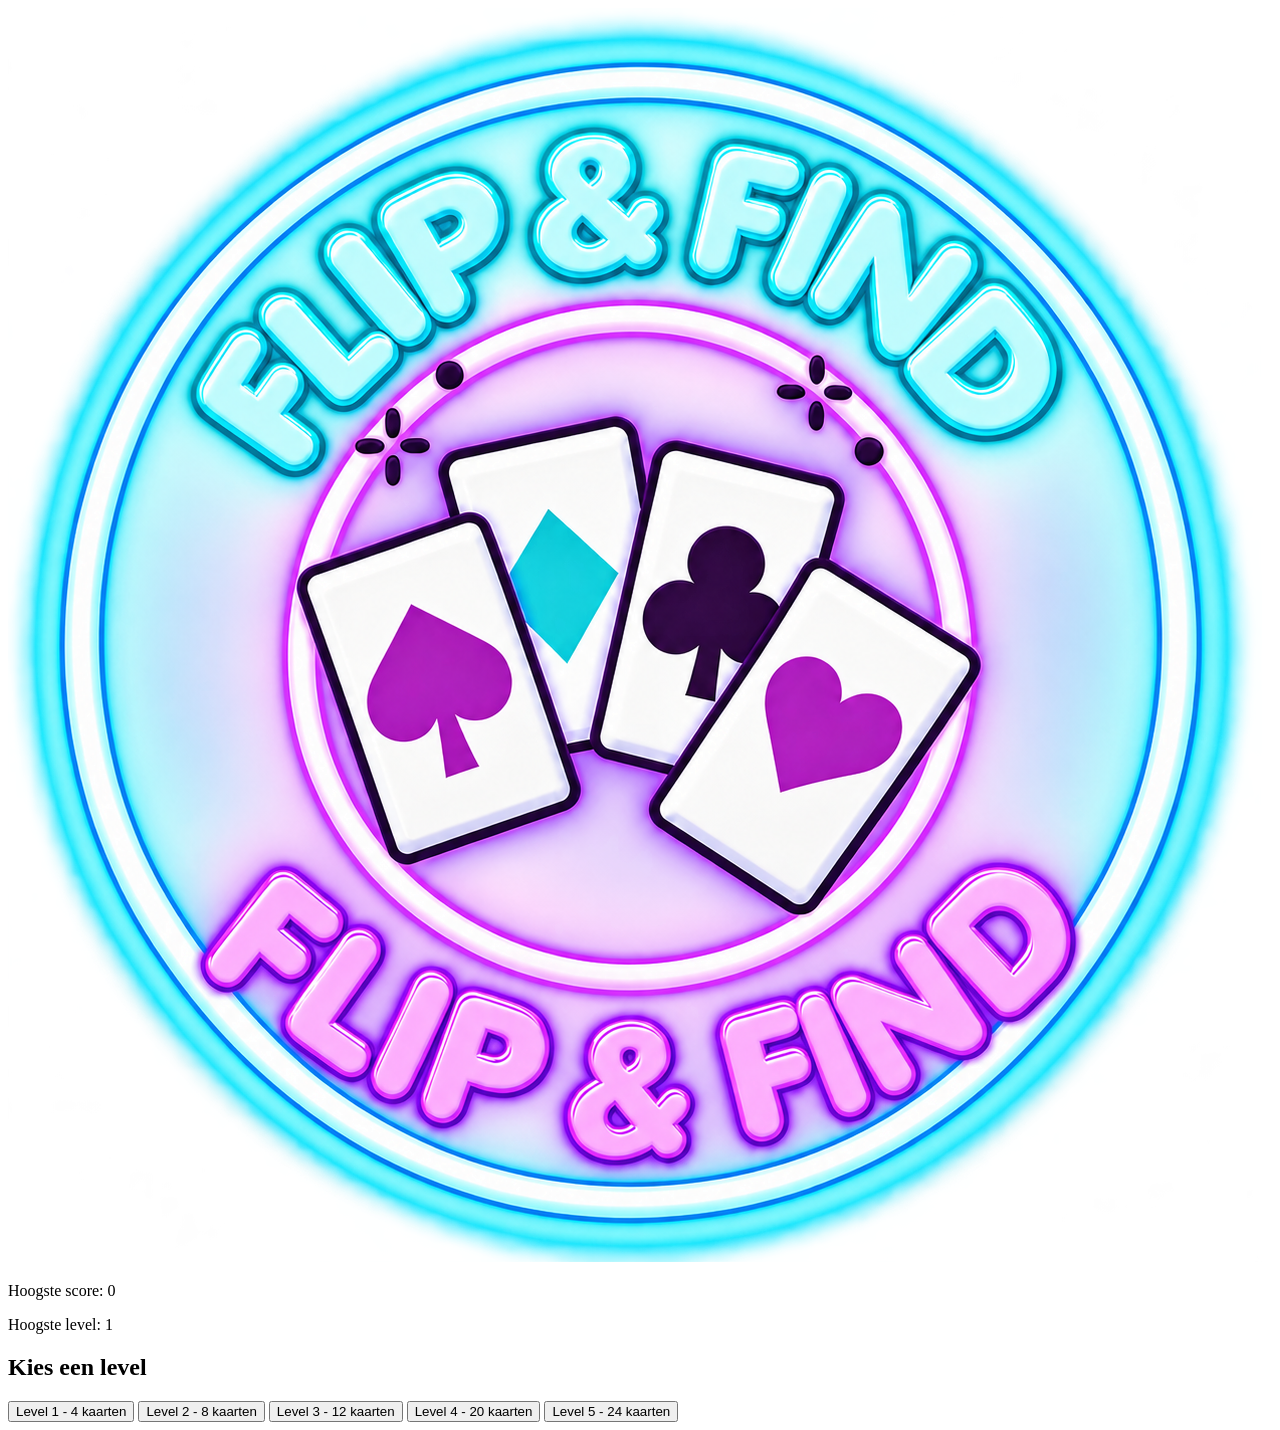
==== index.html @ c13c7068 "Update index.html" ====
<!DOCTYPE html>
<html lang="nl">
<head>
  <meta charset="UTF-8">
  <meta name="viewport" content="width=device-width, initial-scale=1.0">
  <title>Flip &amp; Find</title>
  <link rel="stylesheet" href="style.css">
  <script src="script.js" defer></script>
</head>
<body>

  <section id="homePagina">
    <img class="logo" src="images/logo.png" alt="Flip & Find logo">

    <div class="record">
      <p>Hoogste score: <span id="hoogsteScore">0</span></p>
      <p>Hoogste level: <span id="hoogsteLevel">1</span></p>
    </div>

    <h2>Kies een level</h2>
    <button class="levelKnop" data-level="1">Level 1 - 4 kaarten</button>
    <button class="levelKnop" data-level="2">Level 2 - 8 kaarten</button>
    <button class="levelKnop" data-level="3">Level 3 - 12 kaarten</button>
    <button class="levelKnop" data-level="4">Level 4 - 20 kaarten</button>
    <button class="levelKnop" data-level="5">Level 5 - 24 kaarten</button>
  </section>

  <section id="spelPagina" hidden>
    <img class="logo" src="images/logo.png" alt="Flip & Find logo">
    <h1 id="levelTitel">Level 1</h1>

    <div class="record">
      <p>Zetten: <span id="zetten">0</span></p>
      <p>Tijd: <span id="tijd">60</span> seconden</p>
    </div>

    <div id="bord"></div>
    <p id="bericht"></p>

    <button id="pauzeKnop">Pauze</button>
    <button id="volgendeKnop" hidden>Volgend level</button>
    <button id="terugKnop">Terug naar levels</button>
  </section>

</body>
</html>
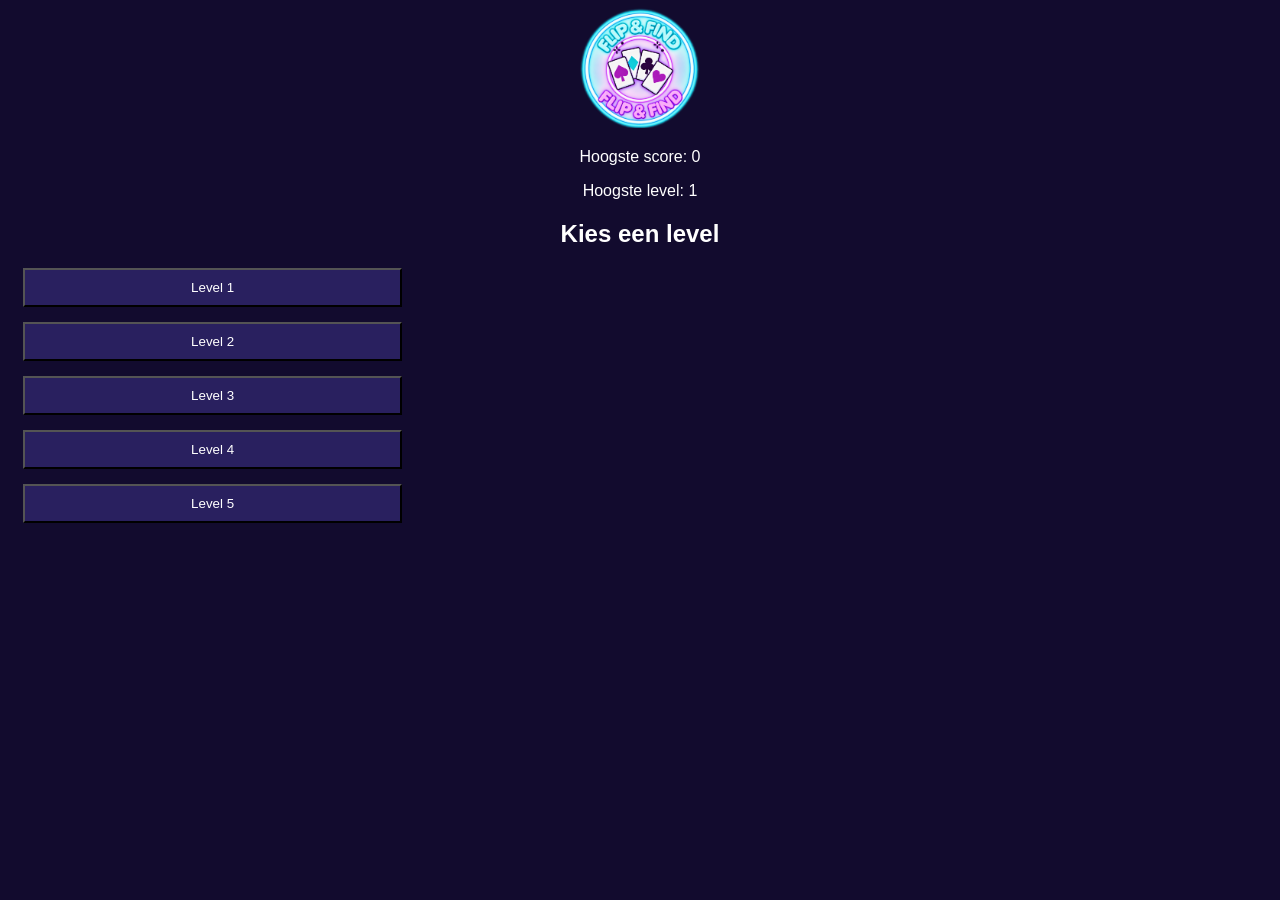
==== commit 202de1c8: "Update index.html" ====
--- a/index.html
+++ b/index.html
@@ -18,11 +18,11 @@
     </div>
 
     <h2>Kies een level</h2>
-    <button class="levelKnop" data-level="1">Level 1 - 4 kaarten</button>
-    <button class="levelKnop" data-level="2">Level 2 - 8 kaarten</button>
-    <button class="levelKnop" data-level="3">Level 3 - 12 kaarten</button>
-    <button class="levelKnop" data-level="4">Level 4 - 20 kaarten</button>
-    <button class="levelKnop" data-level="5">Level 5 - 24 kaarten</button>
+    <button class="levelKnop" data-level="1">Level 1 </button>
+    <button class="levelKnop" data-level="2">Level 2 </button>
+    <button class="levelKnop" data-level="3">Level 3 </button>
+    <button class="levelKnop" data-level="4">Level 4 </button>
+    <button class="levelKnop" data-level="5">Level 5 </button>
   </section>
 
   <section id="spelPagina" hidden>
@@ -37,9 +37,11 @@
     <div id="bord"></div>
     <p id="bericht"></p>
 
-    <button id="pauzeKnop">Pauze</button>
-    <button id="volgendeKnop" hidden>Volgend level</button>
-    <button id="terugKnop">Terug naar levels</button>
+<div class="spelKnoppen">
+  <button id="pauzeKnop">⏸️</button>
+  <button id="volgendeKnop" hidden>⏩️</button>
+  <button id="terugKnop">⏪️</button>
+</div>
   </section>
 
 </body>
--- a/style.css
+++ b/style.css
@@ -0,0 +1,58 @@
+body {
+  background-color: #120b2e;
+  color: white;
+  text-align: center;
+  font-family: Arial;
+}
+
+.logo {
+  width: 120px;
+}
+
+button {
+  background-color: #29205f;
+  color: white;
+  padding: 10px;
+}
+button{
+    display:block;
+    margin: 15px;
+    width: 30%;
+}
+button:first-child{
+    background: #29205f;
+    color: white;
+}
+button:nth-child(2){
+    background: #29205f;
+    color: white;
+}
+button:nth-child(3){
+    background: #29205f;
+    color: white;
+}
+button:nth-child(4){
+    background: #29205f;
+    color: white;
+}
+button:nth-child(5){
+    background: #29205f;
+    color: white;
+}
+
+#bord {
+  display: grid;
+  grid-template-columns: 65px 65px 65px 65px;
+  gap: 8px;
+  justify-content: center;
+}
+
+.kaart {
+  height: 65px;
+  font-size: 25px;
+  background-color: #182f66;
+}
+
+.kaart.gevonden {
+  background-color: #c6a4d8;
+}
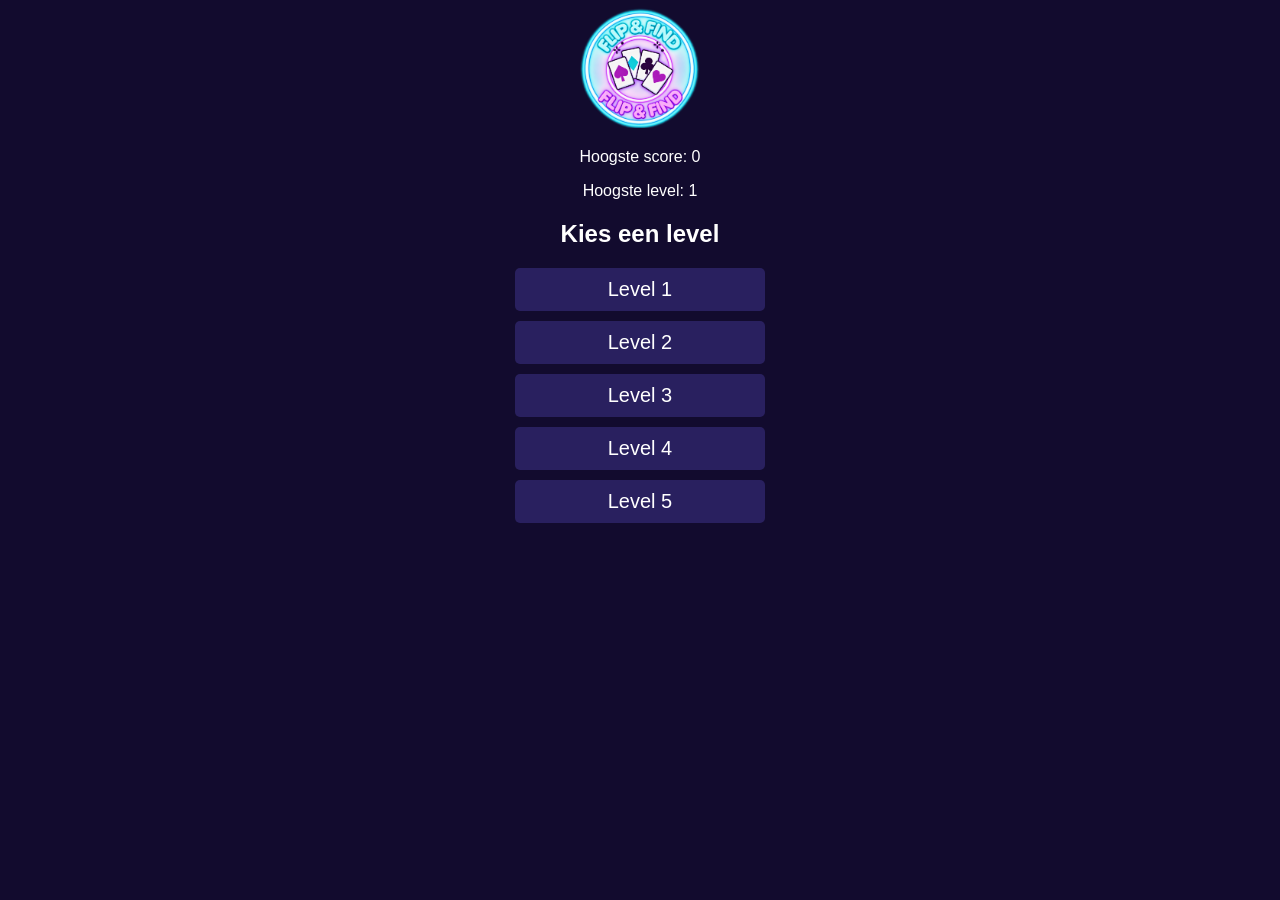
==== commit b6331771: "Update index.html" ====
--- a/index.html
+++ b/index.html
@@ -38,9 +38,9 @@
     <p id="bericht"></p>
 
 <div class="spelKnoppen">
+  <button id="terugKnop">⏪️</button>
   <button id="pauzeKnop">⏸️</button>
   <button id="volgendeKnop" hidden>⏩️</button>
-  <button id="terugKnop">⏪️</button>
 </div>
   </section>
 
--- a/style.css
+++ b/style.css
@@ -13,31 +13,37 @@
   background-color: #29205f;
   color: white;
   padding: 10px;
+  width: 200px;
+  font-size: 20px;
+  border: none;
+  border-radius: 5px;
+  cursor: pointer;  
 }
-button{
-    display:block;
-    margin: 15px;
-    width: 30%;
+.levelKnop {
+  display: block;
+  width: 250px;
+  margin: 10px auto;
 }
-button:first-child{
-    background: #29205f;
-    color: white;
+
+#levels button {
+  display: block;
+  width: 150%;
+  margin: 15px auto;
 }
-button:nth-child(2){
-    background: #29205f;
-    color: white;
+
+.spelKnoppen {
+  display: flex;
+  justify-content: center;
+  gap: 10px;
 }
-button:nth-child(3){
-    background: #29205f;
-    color: white;
+
+.spelKnoppen button {
+  width: auto;
+  margin: 0;
 }
-button:nth-child(4){
-    background: #29205f;
-    color: white;
-}
-button:nth-child(5){
-    background: #29205f;
-    color: white;
+
+[hidden] {
+  display: none;
 }
 
 #bord {
@@ -48,7 +54,9 @@
 }
 
 .kaart {
+  width: 65px;
   height: 65px;
+  padding: 0;
   font-size: 25px;
   background-color: #182f66;
 }
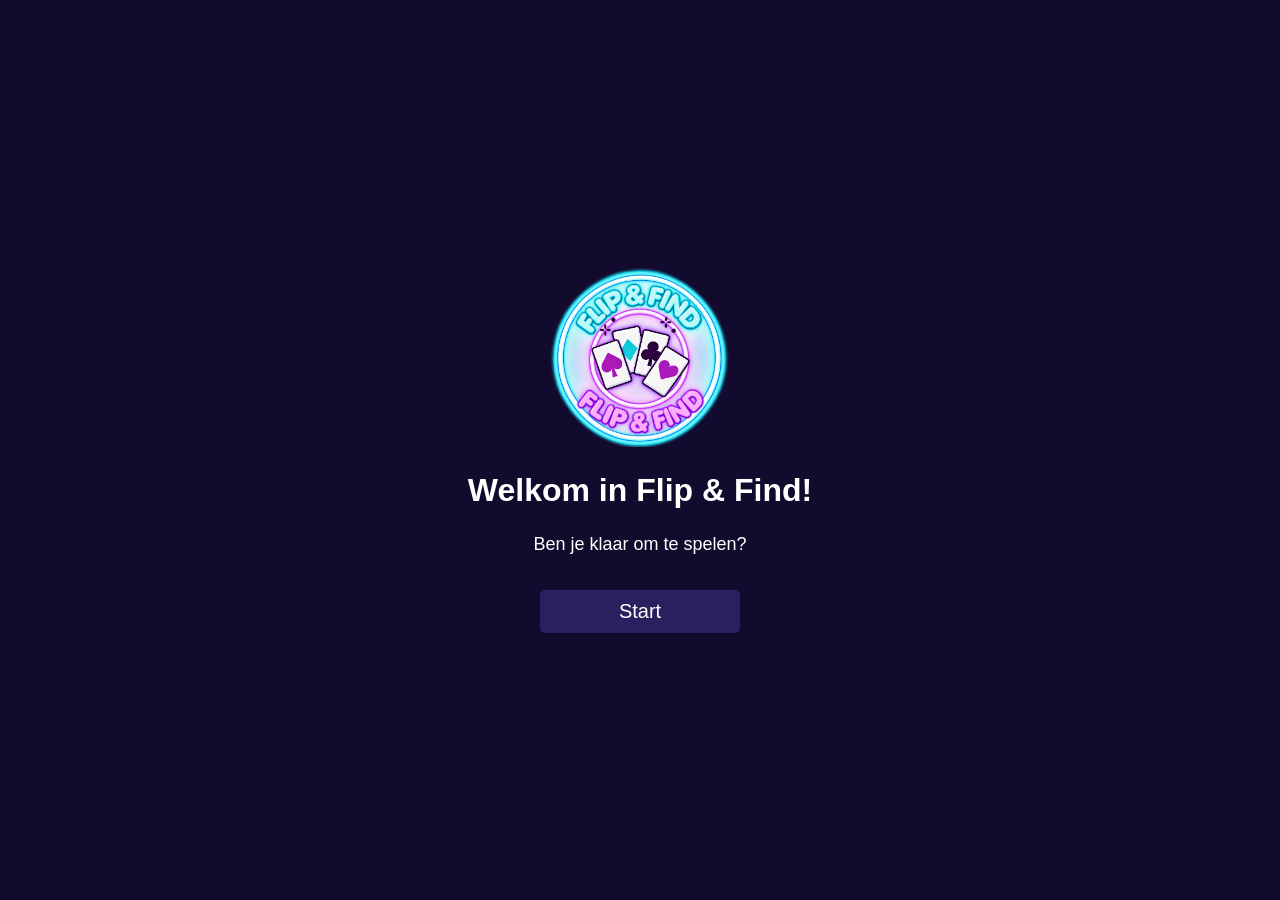
==== commit f47652be: "Update index.html" ====
--- a/index.html
+++ b/index.html
@@ -9,7 +9,17 @@
 </head>
 <body>
 
-  <section id="homePagina">
+  <section id="startPagina">
+    <img class="logo" src="images/logo.png" alt="Flip & Find logo">
+
+    <h1>Welkom in Flip &amp; Find!</h1>
+    <p>Ben je klaar om te spelen?</p>
+
+    <button id="startKnop">Start</button>
+  </section>
+
+
+  <section id="homePagina" hidden>
     <img class="logo" src="images/logo.png" alt="Flip & Find logo">
 
     <div class="record">
@@ -18,15 +28,17 @@
     </div>
 
     <h2>Kies een level</h2>
-    <button class="levelKnop" data-level="1">Level 1 </button>
-    <button class="levelKnop" data-level="2">Level 2 </button>
-    <button class="levelKnop" data-level="3">Level 3 </button>
-    <button class="levelKnop" data-level="4">Level 4 </button>
-    <button class="levelKnop" data-level="5">Level 5 </button>
+
+    <button class="levelKnop" data-level="1">Level 1</button>
+    <button class="levelKnop" data-level="2">Level 2</button>
+    <button class="levelKnop" data-level="3">Level 3</button>
+    <button class="levelKnop" data-level="4">Level 4</button>
+    <button class="levelKnop" data-level="5">Level 5</button>
   </section>
 
   <section id="spelPagina" hidden>
     <img class="logo" src="images/logo.png" alt="Flip & Find logo">
+
     <h1 id="levelTitel">Level 1</h1>
 
     <div class="record">
@@ -37,12 +49,12 @@
     <div id="bord"></div>
     <p id="bericht"></p>
 
-<div class="spelKnoppen">
-  <button id="terugKnop">⏪️</button>
-  <button id="pauzeKnop">⏸️</button>
-  <button id="volgendeKnop" hidden>⏩️</button>
-</div>
+    <div class="spelKnoppen">
+      <button id="terugKnop">⏪️</button>
+      <button id="pauzeKnop">⏸️</button>
+      <button id="volgendeKnop" hidden>⏩️</button>
+    </div>
   </section>
 
 </body>
-</html>+</html>
--- a/style.css
+++ b/style.css
@@ -1,12 +1,45 @@
+
 body {
   background-color: #120b2e;
   color: white;
   text-align: center;
-  font-family: Arial;
+  font-family: Arial, sans-serif;
+  margin: 0;
+}
+
+[hidden] {
+  display: none !important;
 }
 
 .logo {
   width: 120px;
+  max-width: 80%;
+}
+
+
+#startPagina {
+  min-height: 100vh;
+  display: flex;
+  flex-direction: column;
+  justify-content: center;
+  align-items: center;
+  gap: 15px;
+  padding: 20px;
+  box-sizing: border-box;
+}
+
+#startPagina .logo {
+  width: 180px;
+}
+
+#startPagina h1 {
+  font-size: 32px;
+  margin: 10px 0;
+}
+
+#startPagina p {
+  font-size: 18px;
+  margin: 0 0 10px;
 }
 
 button {
@@ -17,40 +50,48 @@
   font-size: 20px;
   border: none;
   border-radius: 5px;
-  cursor: pointer;  
+  cursor: pointer;
 }
+
+button:hover {
+  background-color: #40348a;
+}
+
+#startKnop {
+  margin-top: 10px;
+}
+
 .levelKnop {
   display: block;
   width: 250px;
+  max-width: 90%;
   margin: 10px auto;
 }
 
-#levels button {
-  display: block;
-  width: 150%;
-  margin: 15px auto;
+.record {
+  margin: 20px 0;
 }
 
 .spelKnoppen {
   display: flex;
   justify-content: center;
   gap: 10px;
+  margin: 20px 0;
 }
 
 .spelKnoppen button {
   width: auto;
+  min-width: 60px;
   margin: 0;
-}
-
-[hidden] {
-  display: none;
 }
 
 #bord {
   display: grid;
-  grid-template-columns: 65px 65px 65px 65px;
+  grid-template-columns: repeat(4, 65px);
   gap: 8px;
   justify-content: center;
+  margin: 20px auto;
+  padding: 0 10px;
 }
 
 .kaart {
@@ -63,4 +104,20 @@
 
 .kaart.gevonden {
   background-color: #c6a4d8;
-}+}
+
+@media (max-width: 380px) {
+  #bord {
+    grid-template-columns: repeat(4, 55px);
+    gap: 6px;
+  }
+
+  .kaart {
+    width: 55px;
+    height: 55px;
+  }
+
+  #startPagina h1 {
+    font-size: 26px;
+  }
+}
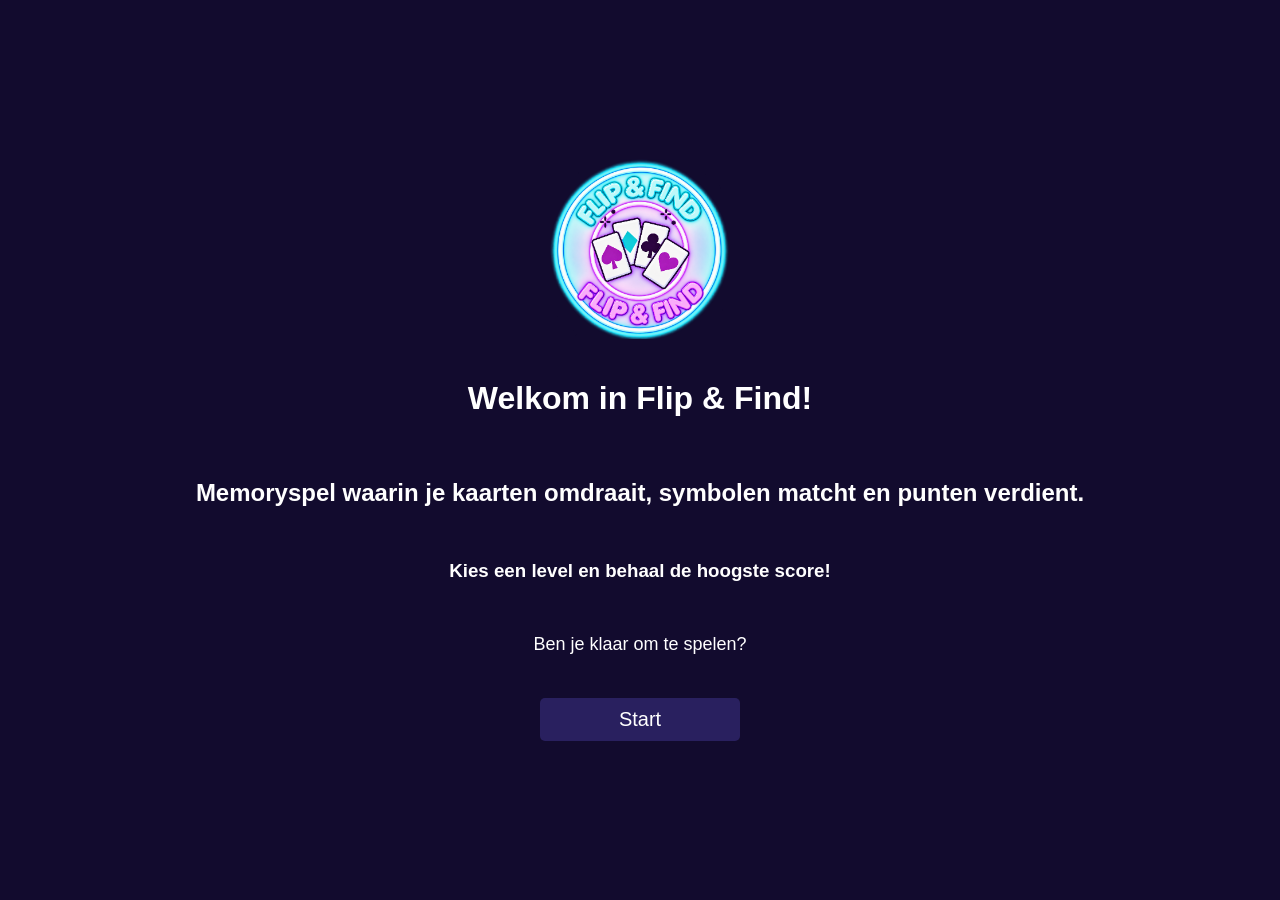
==== commit 24465291: "Update index.html" ====
--- a/index.html
+++ b/index.html
@@ -1,3 +1,4 @@
+
 <!DOCTYPE html>
 <html lang="nl">
 <head>
@@ -11,13 +12,12 @@
 
   <section id="startPagina">
     <img class="logo" src="images/logo.png" alt="Flip & Find logo">
-
     <h1>Welkom in Flip &amp; Find!</h1>
+    <H2>Memoryspel waarin je kaarten omdraait, symbolen matcht en punten verdient.</H2>
+    <H3>Kies een level en behaal de hoogste score!</H3>
     <p>Ben je klaar om te spelen?</p>
-
     <button id="startKnop">Start</button>
   </section>
-
 
   <section id="homePagina" hidden>
     <img class="logo" src="images/logo.png" alt="Flip & Find logo">
--- a/style.css
+++ b/style.css
@@ -16,6 +16,20 @@
   max-width: 80%;
 }
 
+button {
+  background-color: #29205f;
+  color: white;
+  padding: 10px;
+  width: 200px;
+  font-size: 20px;
+  border: none;
+  border-radius: 5px;
+  cursor: pointer;
+}
+
+button:hover {
+  background-color: #40348a;
+}
 
 #startPagina {
   min-height: 100vh;
@@ -34,27 +48,10 @@
 
 #startPagina h1 {
   font-size: 32px;
-  margin: 10px 0;
 }
 
 #startPagina p {
   font-size: 18px;
-  margin: 0 0 10px;
-}
-
-button {
-  background-color: #29205f;
-  color: white;
-  padding: 10px;
-  width: 200px;
-  font-size: 20px;
-  border: none;
-  border-radius: 5px;
-  cursor: pointer;
-}
-
-button:hover {
-  background-color: #40348a;
 }
 
 #startKnop {
@@ -82,7 +79,6 @@
 .spelKnoppen button {
   width: auto;
   min-width: 60px;
-  margin: 0;
 }
 
 #bord {
@@ -91,7 +87,6 @@
   gap: 8px;
   justify-content: center;
   margin: 20px auto;
-  padding: 0 10px;
 }
 
 .kaart {
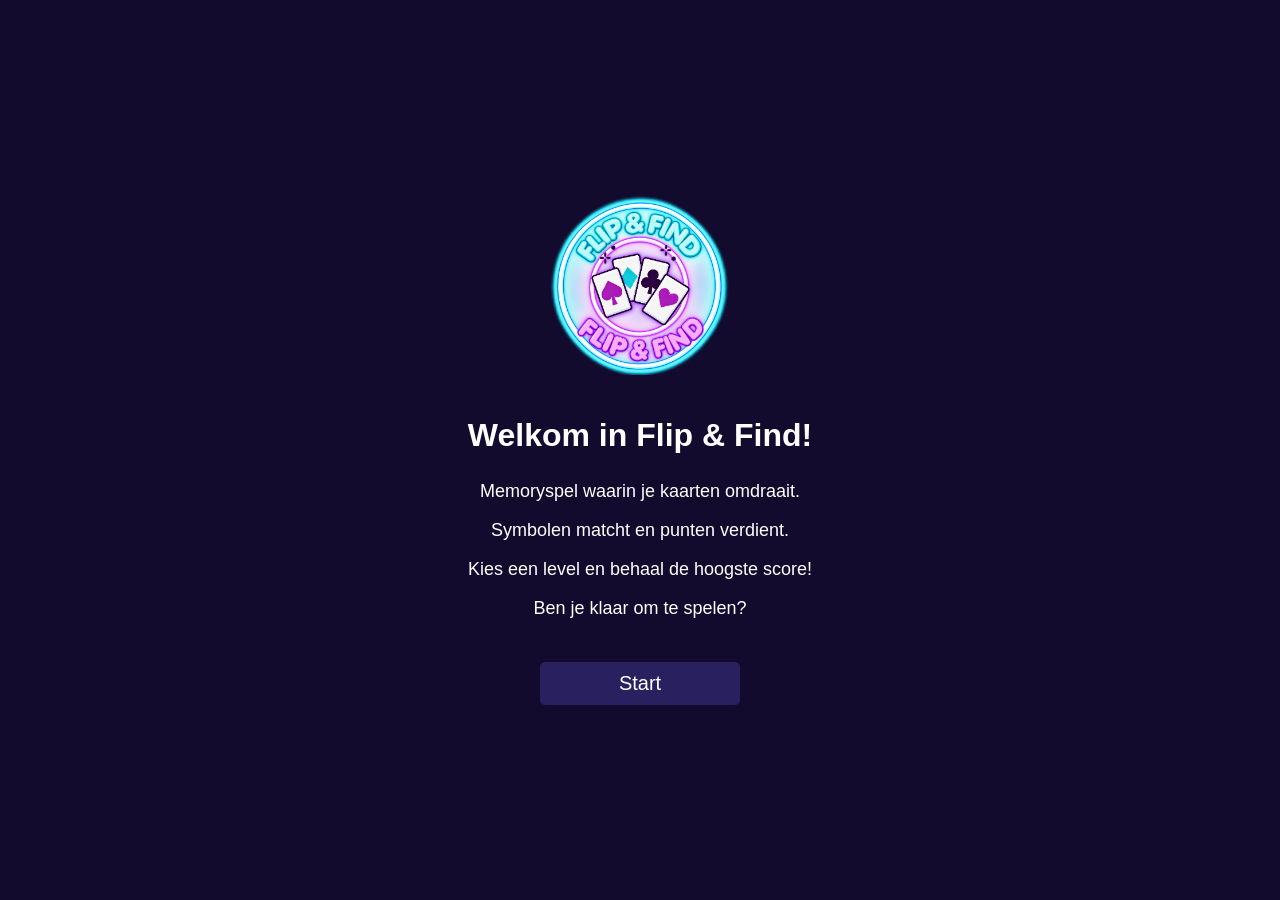
==== commit a5072e15: "Update index.html" ====
--- a/index.html
+++ b/index.html
@@ -1,4 +1,3 @@
-
 <!DOCTYPE html>
 <html lang="nl">
 <head>
@@ -12,10 +11,18 @@
 
   <section id="startPagina">
     <img class="logo" src="images/logo.png" alt="Flip & Find logo">
-    <h1>Welkom in Flip &amp; Find!</h1>
-    <H2>Memoryspel waarin je kaarten omdraait, symbolen matcht en punten verdient.</H2>
-    <H3>Kies een level en behaal de hoogste score!</H3>
-    <p>Ben je klaar om te spelen?</p>
+
+    <div class="welkom-container">
+      <h1>Welkom in Flip &amp; Find!</h1>
+
+      <div class="welkom-tekst">
+        <p>Memoryspel waarin je kaarten omdraait.</p>
+        <p>Symbolen matcht en punten verdient.</p>
+        <p>Kies een level en behaal de hoogste score!</p>
+        <p>Ben je klaar om te spelen?</p>
+      </div>
+    </div>
+
     <button id="startKnop">Start</button>
   </section>
 
@@ -50,9 +57,10 @@
     <p id="bericht"></p>
 
     <div class="spelKnoppen">
-      <button id="terugKnop">⏪️</button>
-      <button id="pauzeKnop">⏸️</button>
-      <button id="volgendeKnop" hidden>⏩️</button>
+      <button id="terugKnop" title="Terug naar levels">⏪</button>
+      <button id="pauzeKnop" title="Pauzeren">⏸️</button>
+      <button id="volgendeKnop" title="Volgend level" hidden>⏩</button>
+      <button id="geluidKnop" title="Geluid uitzetten">🔊</button>
     </div>
   </section>
 
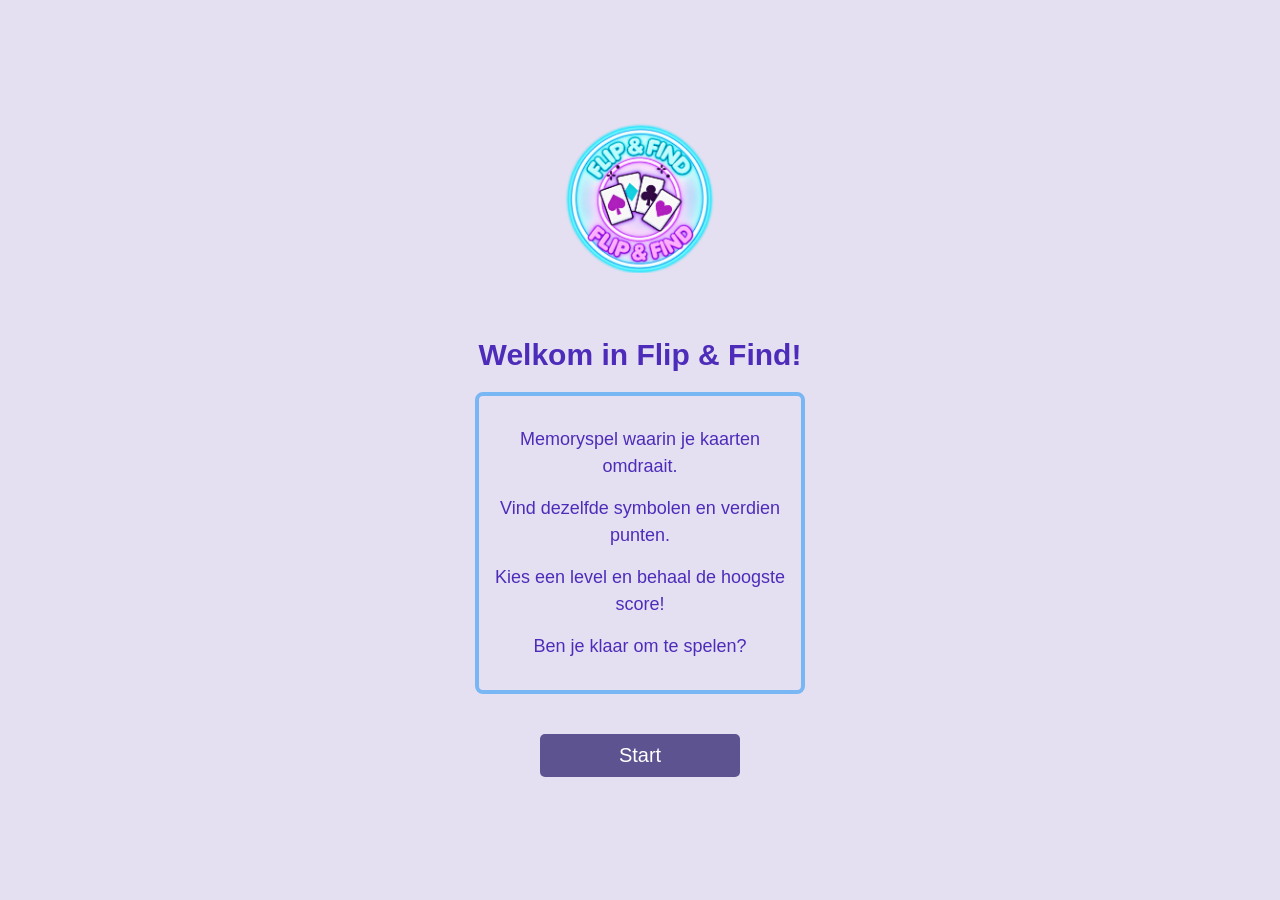
==== commit dd3fdd76: "Update index.html test" ====
--- a/index.html
+++ b/index.html
@@ -1,3 +1,4 @@
+
 <!DOCTYPE html>
 <html lang="nl">
 <head>
@@ -17,7 +18,7 @@
 
       <div class="welkom-tekst">
         <p>Memoryspel waarin je kaarten omdraait.</p>
-        <p>Symbolen matcht en punten verdient.</p>
+        <p>Vind dezelfde symbolen en verdien punten.</p>
         <p>Kies een level en behaal de hoogste score!</p>
         <p>Ben je klaar om te spelen?</p>
       </div>
@@ -41,6 +42,20 @@
     <button class="levelKnop" data-level="3">Level 3</button>
     <button class="levelKnop" data-level="4">Level 4</button>
     <button class="levelKnop" data-level="5">Level 5</button>
+
+    <button id="highscoresKnop">🏆 Hoogste scores</button>
+  </section>
+
+  <section id="highscoresPagina" hidden>
+    <img class="logo" src="images/logo.png" alt="Flip & Find logo">
+
+    <h1>🏆 Hoogste scores</h1>
+    <p>De beste 10 spelers van Flip &amp; Find</p>
+
+    <ol id="highscoreLijst"></ol>
+    <p id="geenScores">Er zijn nog geen scores opgeslagen.</p>
+
+    <button id="terugHighscoresKnop">Terug naar levels</button>
   </section>
 
   <section id="spelPagina" hidden>
@@ -50,11 +65,28 @@
 
     <div class="record">
       <p>Zetten: <span id="zetten">0</span></p>
-      <p>Tijd: <span id="tijd">60</span> seconden</p>
+      <p>Tijd: <span id="tijd">15</span> seconden</p>
     </div>
 
     <div id="bord"></div>
-    <p id="bericht"></p>
+    <p id="bericht" aria-live="polite"></p>
+
+    <div id="scoreOpslaan" hidden>
+      <h2>🏆 Sla je score op</h2>
+      <p id="eindScore"></p>
+
+      <label for="spelerNaam">Jouw naam:</label>
+      <input
+        id="spelerNaam"
+        type="text"
+        placeholder="Vul je naam in"
+        maxlength="20"
+        autocomplete="nickname"
+      >
+
+      <button id="scoreOpslaanKnop">Naam en score opslaan</button>
+      <p id="opslagBericht" aria-live="polite"></p>
+    </div>
 
     <div class="spelKnoppen">
       <button id="terugKnop" title="Terug naar levels">⏪</button>
--- a/style.css
+++ b/style.css
@@ -1,7 +1,7 @@
 
 body {
-  background-color: #120b2e;
-  color: white;
+  background-color: #e5e0f1;
+  color: rgb(77, 44, 186);
   text-align: center;
   font-family: Arial, sans-serif;
   margin: 0;
@@ -14,10 +14,12 @@
 .logo {
   width: 120px;
   max-width: 80%;
+  display: block;
+  margin: 0 auto 20px;
 }
 
 button {
-  background-color: #29205f;
+  background-color: #5c5390;
   color: white;
   padding: 10px;
   width: 200px;
@@ -28,7 +30,7 @@
 }
 
 button:hover {
-  background-color: #40348a;
+  background-color: #a094e7;
 }
 
 #startPagina {
@@ -43,25 +45,52 @@
 }
 
 #startPagina .logo {
-  width: 180px;
+  width: 150px;
 }
 
-#startPagina h1 {
-  font-size: 32px;
+.welkom-container {
+  width: 360px;
+  max-width: 90%;
+  padding: 20px 15px;
+  text-align: center;
+  box-sizing: border-box;
 }
 
-#startPagina p {
+.welkom-container h1 {
+  font-size: 30px;
+  margin: 10px 0 20px;
+}
+
+.welkom-tekst {
+  border: 4px solid #78b6f4;
+  border-radius: 8px;
+  padding: 15px;
+  box-sizing: border-box;
+}
+
+.welkom-tekst p {
   font-size: 18px;
+  line-height: 1.5;
+  margin: 15px 0;
 }
 
 #startKnop {
-  margin-top: 10px;
+  margin-top: 5px;
 }
 
-.levelKnop {
+#homePagina {
+  width: 440px;
+  max-width: 90%;
+  margin: 20px auto;
+  padding: 20px;
+  box-sizing: border-box;
+  text-align: center;
+}
+
+#homePagina .levelKnop {
   display: block;
-  width: 250px;
-  max-width: 90%;
+  width: 100%;
+  max-width: 260px;
   margin: 10px auto;
 }
 
@@ -69,50 +98,70 @@
   margin: 20px 0;
 }
 
+#spelPagina {
+  width: 440px;
+  max-width: 90%;
+  margin: 20px auto;
+  padding: 20px;
+  box-sizing: border-box;
+  text-align: center;
+}
+
+#spelPagina .logo {
+  margin-bottom: 20px;
+}
+
+#bord {
+  display: grid;
+  grid-template-columns: repeat(4, 1fr);
+  gap: 8px;
+  max-width: 300px;
+  margin: 20px auto;
+  border: none;
+  outline: none;
+  box-shadow: none;
+}
+
+#bord .kaart {
+  width: 100%;
+  aspect-ratio: 1;
+  padding: 0;
+  font-size: 24px;
+  background-color: #78b6f4;
+  border: none;
+}
+
+#bord .kaart.gevonden {
+  background-color: #c6a4d8;
+}
+
 .spelKnoppen {
   display: flex;
   justify-content: center;
   gap: 10px;
-  margin: 20px 0;
+  flex-wrap: wrap;
+  margin-top: 20px;
 }
 
 .spelKnoppen button {
   width: auto;
-  min-width: 60px;
-}
-
-#bord {
-  display: grid;
-  grid-template-columns: repeat(4, 65px);
-  gap: 8px;
-  justify-content: center;
-  margin: 20px auto;
-}
-
-.kaart {
-  width: 65px;
-  height: 65px;
-  padding: 0;
-  font-size: 25px;
-  background-color: #182f66;
-}
-
-.kaart.gevonden {
-  background-color: #c6a4d8;
+  min-width: 55px;
 }
 
 @media (max-width: 380px) {
   #bord {
-    grid-template-columns: repeat(4, 55px);
     gap: 6px;
   }
 
-  .kaart {
-    width: 55px;
-    height: 55px;
+  #startPagina .logo {
+    width: 120px;
   }
 
-  #startPagina h1 {
+  .welkom-container h1 {
     font-size: 26px;
   }
+
+  .welkom-tekst p {
+    font-size: 16px;
+  }
 }
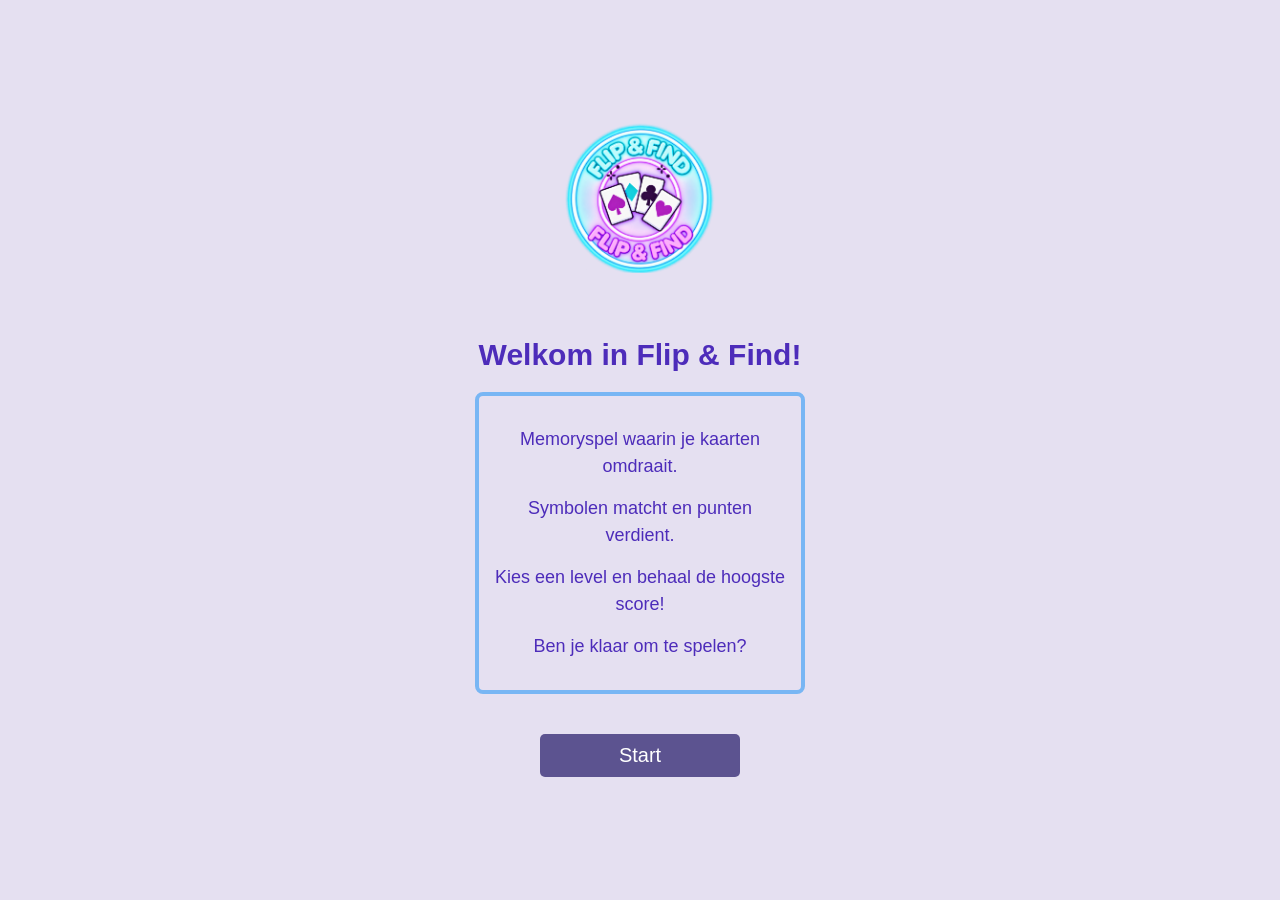
==== commit 83541b17: "Update index.html" ====
--- a/index.html
+++ b/index.html
@@ -1,4 +1,3 @@
-
 <!DOCTYPE html>
 <html lang="nl">
 <head>
@@ -9,85 +8,57 @@
   <script src="script.js" defer></script>
 </head>
 <body>
-
+ 
+ 
   <section id="startPagina">
     <img class="logo" src="images/logo.png" alt="Flip & Find logo">
-
+ 
     <div class="welkom-container">
       <h1>Welkom in Flip &amp; Find!</h1>
-
+ 
       <div class="welkom-tekst">
         <p>Memoryspel waarin je kaarten omdraait.</p>
-        <p>Vind dezelfde symbolen en verdien punten.</p>
+        <p>Symbolen matcht en punten verdient.</p>
         <p>Kies een level en behaal de hoogste score!</p>
         <p>Ben je klaar om te spelen?</p>
       </div>
     </div>
-
+ 
     <button id="startKnop">Start</button>
   </section>
-
+ 
+ 
   <section id="homePagina" hidden>
     <img class="logo" src="images/logo.png" alt="Flip & Find logo">
-
+ 
     <div class="record">
       <p>Hoogste score: <span id="hoogsteScore">0</span></p>
       <p>Hoogste level: <span id="hoogsteLevel">1</span></p>
     </div>
-
+ 
     <h2>Kies een level</h2>
-
+ 
     <button class="levelKnop" data-level="1">Level 1</button>
     <button class="levelKnop" data-level="2">Level 2</button>
     <button class="levelKnop" data-level="3">Level 3</button>
     <button class="levelKnop" data-level="4">Level 4</button>
     <button class="levelKnop" data-level="5">Level 5</button>
-
-    <button id="highscoresKnop">🏆 Hoogste scores</button>
   </section>
-
-  <section id="highscoresPagina" hidden>
-    <img class="logo" src="images/logo.png" alt="Flip & Find logo">
-
-    <h1>🏆 Hoogste scores</h1>
-    <p>De beste 10 spelers van Flip &amp; Find</p>
-
-    <ol id="highscoreLijst"></ol>
-    <p id="geenScores">Er zijn nog geen scores opgeslagen.</p>
-
-    <button id="terugHighscoresKnop">Terug naar levels</button>
-  </section>
-
+ 
+ 
   <section id="spelPagina" hidden>
     <img class="logo" src="images/logo.png" alt="Flip & Find logo">
-
+ 
     <h1 id="levelTitel">Level 1</h1>
-
+ 
     <div class="record">
       <p>Zetten: <span id="zetten">0</span></p>
-      <p>Tijd: <span id="tijd">15</span> seconden</p>
+      <p>Tijd: <span id="tijd">60</span> seconden</p>
     </div>
-
+ 
     <div id="bord"></div>
-    <p id="bericht" aria-live="polite"></p>
-
-    <div id="scoreOpslaan" hidden>
-      <h2>🏆 Sla je score op</h2>
-      <p id="eindScore"></p>
-
-      <label for="spelerNaam">Jouw naam:</label>
-      <input
-        id="spelerNaam"
-        type="text"
-        placeholder="Vul je naam in"
-        maxlength="20"
-        autocomplete="nickname"
-      >
-
-      <button id="scoreOpslaanKnop">Naam en score opslaan</button>
-      <p id="opslagBericht" aria-live="polite"></p>
-    </div>
-
+    <p id="bericht"></p>
+ 
     <div class="spelKnoppen">
       <button id="terugKnop" title="Terug naar levels">⏪</button>
       <button id="pauzeKnop" title="Pauzeren">⏸️</button>
@@ -95,6 +66,6 @@
       <button id="geluidKnop" title="Geluid uitzetten">🔊</button>
     </div>
   </section>
-
+ 
 </body>
-</html>
+</html>
--- a/style.css
+++ b/style.css
@@ -1,4 +1,3 @@
-
 body {
   background-color: #e5e0f1;
   color: rgb(77, 44, 186);
@@ -6,18 +5,18 @@
   font-family: Arial, sans-serif;
   margin: 0;
 }
-
+ 
 [hidden] {
   display: none !important;
 }
-
+ 
 .logo {
   width: 120px;
   max-width: 80%;
   display: block;
   margin: 0 auto 20px;
 }
-
+ 
 button {
   background-color: #5c5390;
   color: white;
@@ -28,11 +27,12 @@
   border-radius: 5px;
   cursor: pointer;
 }
-
+ 
 button:hover {
   background-color: #a094e7;
 }
-
+ 
+ 
 #startPagina {
   min-height: 100vh;
   display: flex;
@@ -43,11 +43,11 @@
   padding: 20px;
   box-sizing: border-box;
 }
-
+ 
 #startPagina .logo {
   width: 150px;
 }
-
+ 
 .welkom-container {
   width: 360px;
   max-width: 90%;
@@ -55,29 +55,30 @@
   text-align: center;
   box-sizing: border-box;
 }
-
+ 
 .welkom-container h1 {
   font-size: 30px;
   margin: 10px 0 20px;
 }
-
+ 
 .welkom-tekst {
   border: 4px solid #78b6f4;
   border-radius: 8px;
   padding: 15px;
   box-sizing: border-box;
 }
-
+ 
 .welkom-tekst p {
   font-size: 18px;
   line-height: 1.5;
   margin: 15px 0;
 }
-
+ 
 #startKnop {
   margin-top: 5px;
 }
-
+ 
+ 
 #homePagina {
   width: 440px;
   max-width: 90%;
@@ -86,18 +87,20 @@
   box-sizing: border-box;
   text-align: center;
 }
-
+ 
 #homePagina .levelKnop {
   display: block;
   width: 100%;
   max-width: 260px;
   margin: 10px auto;
 }
-
+ 
+ 
 .record {
   margin: 20px 0;
 }
-
+ 
+ 
 #spelPagina {
   width: 440px;
   max-width: 90%;
@@ -106,11 +109,12 @@
   box-sizing: border-box;
   text-align: center;
 }
-
+ 
 #spelPagina .logo {
   margin-bottom: 20px;
 }
-
+ 
+ 
 #bord {
   display: grid;
   grid-template-columns: repeat(4, 1fr);
@@ -121,7 +125,7 @@
   outline: none;
   box-shadow: none;
 }
-
+ 
 #bord .kaart {
   width: 100%;
   aspect-ratio: 1;
@@ -130,11 +134,12 @@
   background-color: #78b6f4;
   border: none;
 }
-
+ 
 #bord .kaart.gevonden {
   background-color: #c6a4d8;
 }
-
+ 
+ 
 .spelKnoppen {
   display: flex;
   justify-content: center;
@@ -142,26 +147,27 @@
   flex-wrap: wrap;
   margin-top: 20px;
 }
-
+ 
 .spelKnoppen button {
   width: auto;
   min-width: 55px;
 }
-
+ 
+ 
 @media (max-width: 380px) {
   #bord {
     gap: 6px;
   }
-
+ 
   #startPagina .logo {
     width: 120px;
   }
-
+ 
   .welkom-container h1 {
     font-size: 26px;
   }
-
+ 
   .welkom-tekst p {
     font-size: 16px;
   }
-}
+}
